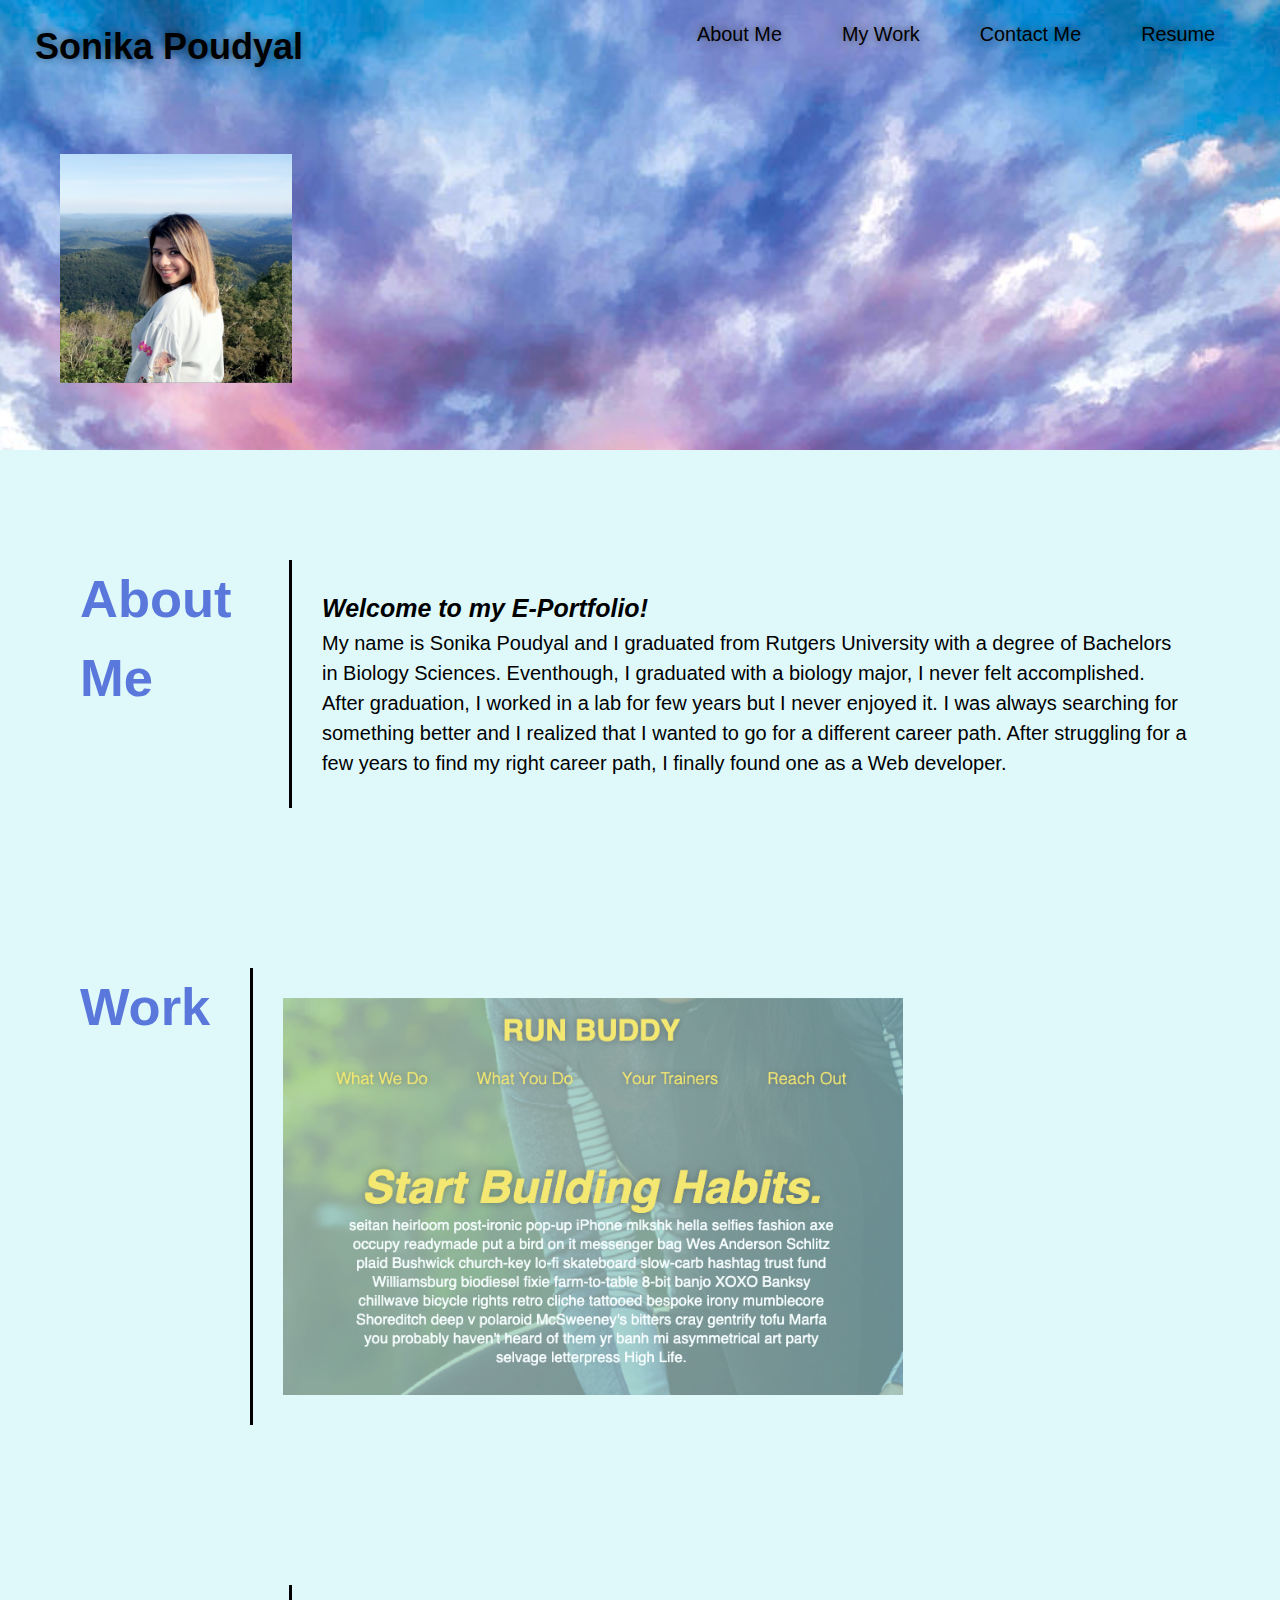
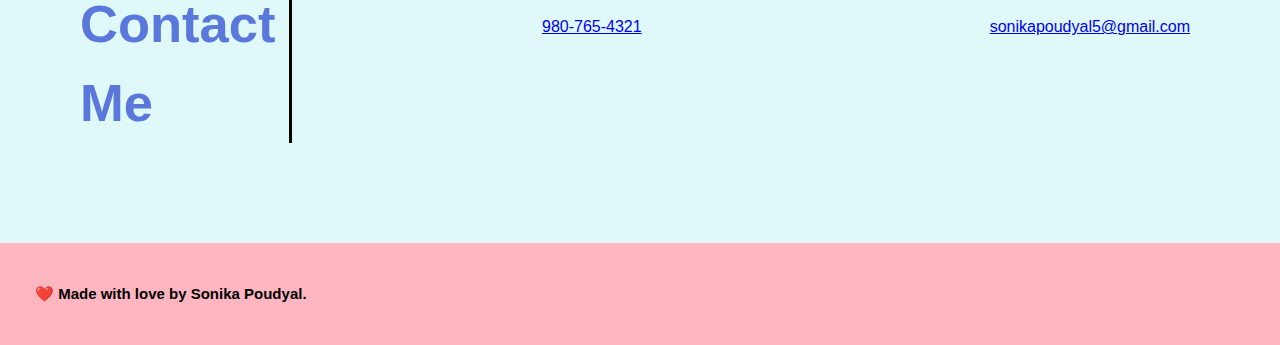
==== index.html @ d4c3c1fa "added flexbox to contact me section" ====
<!DOCTYPE html>
<html lang="en-us">

<head>
    <meta charset="UTF-8">
    <meta http-equiv="X-UA-Compatible" content="IE=edge">
    <meta name="viewport" content="width=device-width, initial-scale=1.0">
    <title>Sonika's Portfolio</title>
    <!--Linking CSS-->
    <link rel="stylesheet" type="text/css" href="./assets/css/style.css" />
</head>

<body>
    <!--navigation-->
    <header>
        <h1>
            <a href="index.html">Sonika Poudyal</a>
        </h1>
        <nav>
            <!--Unordered list element-->
            <ul>
                <!--List item element-->
                <li>
                    <!--Anchor element-->
                    <a href="#about-me">About Me</a>
                </li>
                <li>
                    <a href="#my-work"> My Work</a>
                </li>
                <li>
                    <a href="#contact-me ">Contact Me</a>
                </li>
                <li>
                    <a href="./resume.html">Resume</a>
                </li>
            </ul>
        </nav>
    </header>

    <!--Hero section-->
    <section class="hero">
        <div class="picture">
            <img src="./assets/images/profile.png" alt="picture of me" />
        </div>
    </section>

    <!--About me section-->
    <section id="about-me" class="me">
        <div class="flex-container">
            <div class="section-title">
                <h2>About Me</h2>
            </div>
            <div class="flex-item">
                <p>
                    Welcome to my E-Portfolio! <br />
                    My name is Sonika Poudyal and I graduated from Rutgers University with a degree of Bachelors in
                    Biology
                    Sciences.
                    Eventhough, I graduated with a biology major, I never felt accomplished.
                    After graduation, I worked in a lab for few years but I never enjoyed it.
                    I was always searching for something better and I realized that I wanted to go for a different
                    career
                    path.
                    After struggling for a few years to find my right career path, I finally found one as a Web
                    developer.
                </p>
            </div>
        </div>
    </section>

    <!--Work section-->
    <section id="my-work" class="me">
        <div class="flex-container">
            <div class="section-title">
                <h2>Work</h2>
            </div>
            <div class="flex-item">
                <a href="https://sonipoud.github.io/run-buddy/"><img src="./assets/images/run-buddy.png"
                        alt="project-1-runbuddy"></a>
            </div>
    </section>

    <!--Contact me section-->
    <section id="contact-me" class="me">
        <div class="flex-container">
            <div class="section-title">
                <h2>Contact Me</h2>
            </div>
            <div class="flex-item">
                <div class="ref">
                    <a href="tel:980-765-4321">980-765-4321
                    <a href="mailto:sonikapoudyal5@gmail.com">sonikapoudyal5@gmail.com</a>
                </div>
            </div>
        </div>

    </section>

    <!-- footer -->
    <footer>
        <h2>❤️ Made with love by Sonika Poudyal.</h2>
    </footer>
</body>

</html>
---- assets/css/style.css ----
/* Styling starts here */
* {
    box-sizing: border-box;
    padding: 0;
    margin: 0;
}

body {
    font-family: Arial, Helvetica, sans-serif;
    background-color: #dff9fb;
    line-height: 1.5;
}

/* Header section style starts */
header {
    padding: 20px 35px;
    font-family: 'Franklin Gothic Medium', 'Arial Narrow', Arial, sans-serif;
    background-color: #ffb6c1;
    color: fff8dc;
    display: flex;
    justify-content: space-between;
    flex-wrap: wrap;
    position: -webkit-sticky;
    position: sticky;
    top: 0;
    background-image: url("../images/background-img.jpg");
    background-size: cover;
    background-position: center; 
    background-attachment: fixed;
    background-position: 80%;
    z-index: 9999;
}

header h1 {
    font-weight: bold;
    font-size: 36px;
    color: #000000;
    margin: 0;
    text-shadow: 0 0 10px rgba(0, 0, 0, 0.5);
}

header a {
    color: #000000;
    text-decoration: none;
}

header nav {
    margin: 7 px 0;
}

header nav ul {
    display: flex;
    flex-wrap: wrap;
    justify-content: space-between;
    align-items: center;
    list-style: none;
}

header nav ul li a {
  margin: 10px 15px;
  padding: 10px 15px;
  font-weight: lighter;
  font-size: 1.55vw;
  text-shadow: 0 0 10px rgba(0, 0, 0, 0.5);
}

header nav ul li a:hover {
    background:#ffe4c4;
    color: #f00;
    border-radius: 15px;
    text-shadow: none;
}
/* Header section style ends */

/* Hero section style starts */
section {
    padding: 60px;
  }

  .hero {
    background-image: url("../images/background-img.jpg");
    background-size: cover;
    background-position: center;
    display: flex;
    justify-content: center;
    flex-wrap: wrap;
    align-items: flex-start;
    background-attachment: fixed;
    background-position: 80%;
  }

  .picture {
      width: 100%;
      margin: auto;
      flex: 1;
      text-shadow: 0 0 10px rgba(0, 0, 0, 0.5);
  }

  .picture img {
      width: 20%;
  }

/* Sections starts */
.me {
    display: flex;
    justify-content: space-between;
    flex-wrap: wrap;
    width: auto;
    margin: 50px auto;
    padding-bottom: 50px;
}

.flex-container {
    display: flex;
    flex-wrap: wrap;
    flex-direction: row;
  }

.section-title h2 {
    text-align: left;
}

.section-title {
    font-size: 35px;  
    text-align: right;
    color: #5a78db;
    padding-left: 20px;
    width: 20%;
    flex-wrap: wrap;
    border-right: 3px solid #000000;
}   

.flex-item {
    width: 80%;
}

.flex-item p {
    color: #000000;
    font-size: 20px;
    text-align: left;
    margin: 30px;
}

.flex-item p::first-line { 
    font-weight: bold;
    font-size: 25px;
    font-style: italic;
} 

.flex-item img {
    display: flex;
    flex-direction: row;
    background-size: cover;
    background-position: relative;
    margin: 30px;
    opacity: 0.7;
    width: 80%;
    justify-content: space-between;
}

.flex-item img:hover {
    opacity: 1;
}

.ref {
    display: flex;
    flex-direction: row;
    justify-content: space-between;
    text-align: left;
}

.ref a {
    margin: 30px;
    width: auto;
    padding-left: 220px;
} 

.ref:hover {
    background-color: #ffb6c1;
    border-radius: 15px;
}


/* Footer section style starts */
footer {
    padding: 40px 35px;
    background: #ffb6c1;
    width: 100%;
    display: flex;
    justify-content: space-between;
    flex-wrap: wrap;
}

footer h2 {
    font-size: 15px;
    margin: 0;
    color: #000000;
}

footer a {
    color: #000000;
}

footer div {
    line-height: 1.5;
    text-align: right;
}
/* Footer section style ends */
/*Media query for laptops and smaller screens*/
@media screen and (max-width: 980px){
    header {
    padding-bottom: 0;
    justify-content: center;
    position: relative;
    }

    header h1 {
        width: 100%;
        text-align: center;
    }

    header nav ul {
        margin-top: 20px;
        width: 100%;
        justify-content: center;
    }
    
    header nav ul li a {
        font-size: 20px;
    }

    .picture {
        width: 100%;
    }

    .flex-item img {
        width: 30%;
    }

    .section-title {
        width: 80%;
    }

    /* Media query for tablets and smaller screens */
    @media screen and (max-width: 768px) {
     /* this will be applied on any screen bwtween 768px and 575px */   
      section {
         padding: 30px 15px; 
      }  
    }

    /* Media query for mobile phone and smaller screens */
    @media screen and (max-width: 575px) {
        .section-title {
            width: 95%;
        }      
    }
}
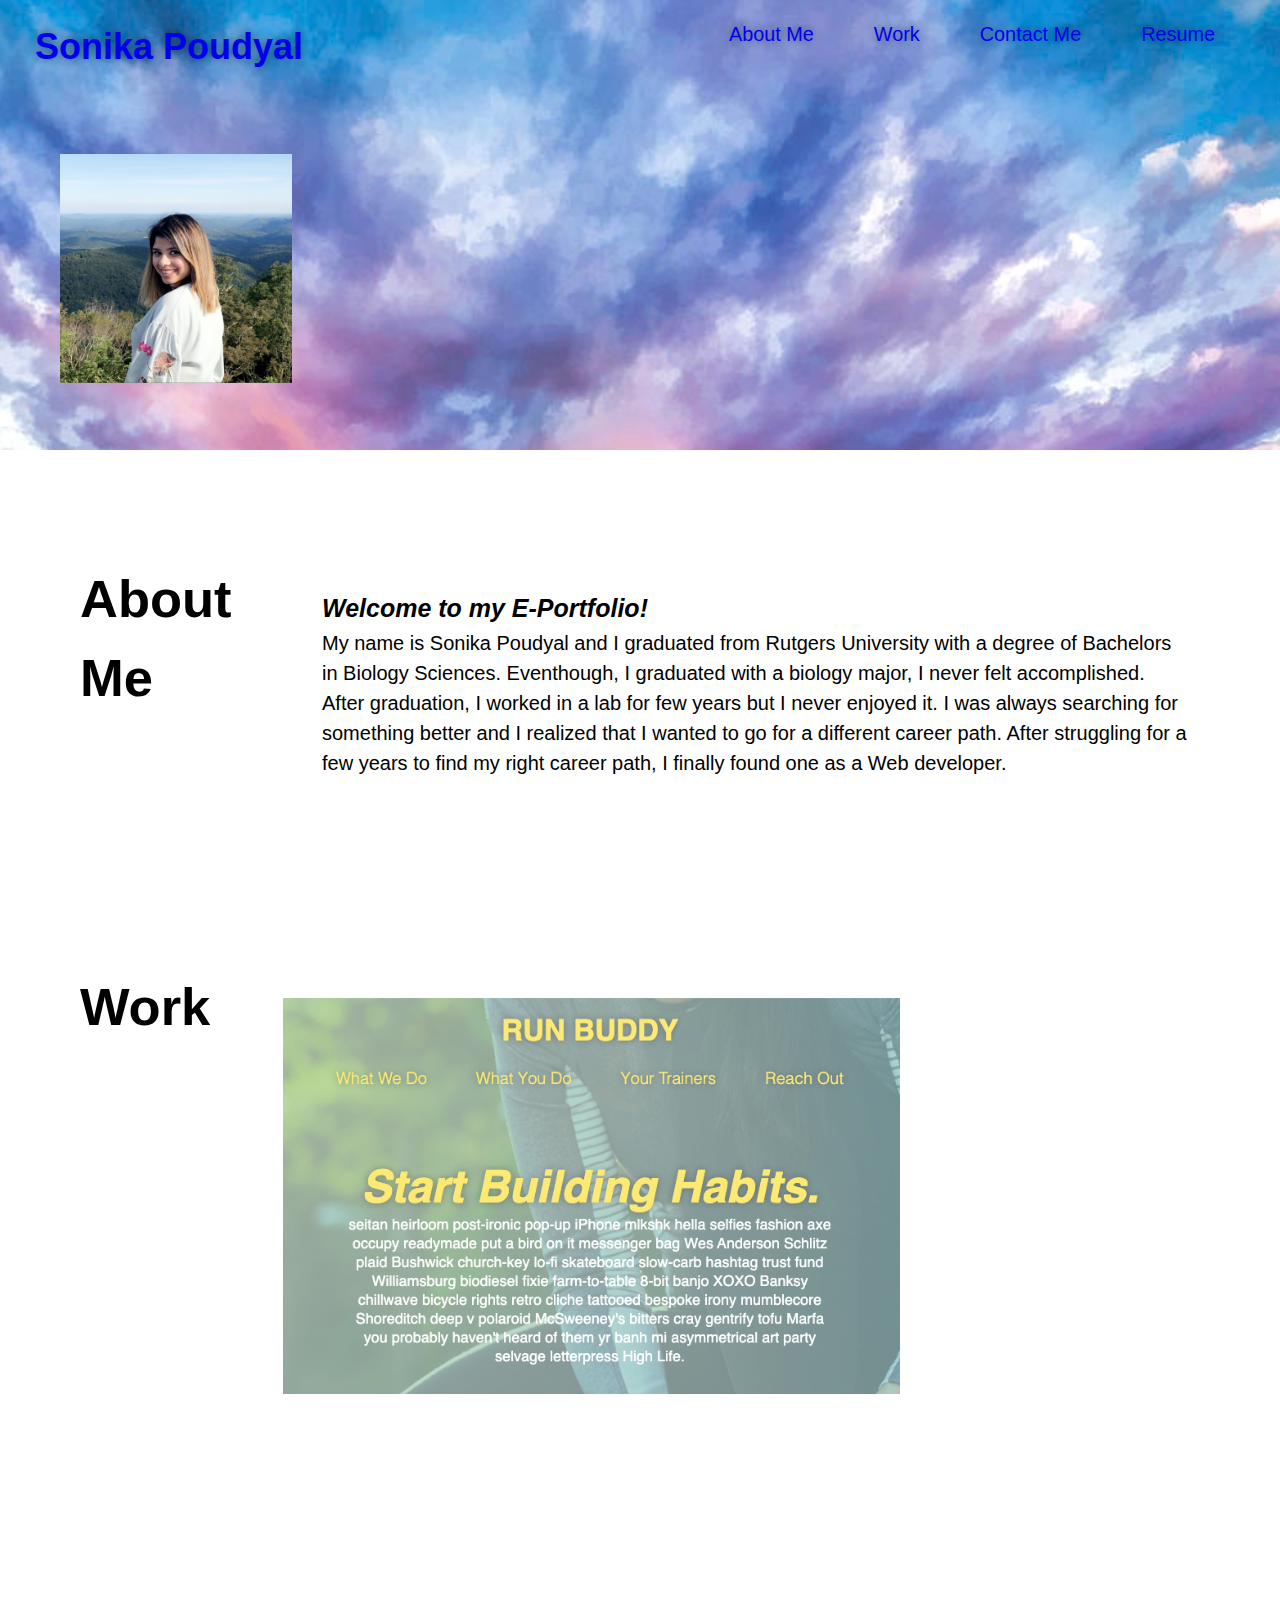
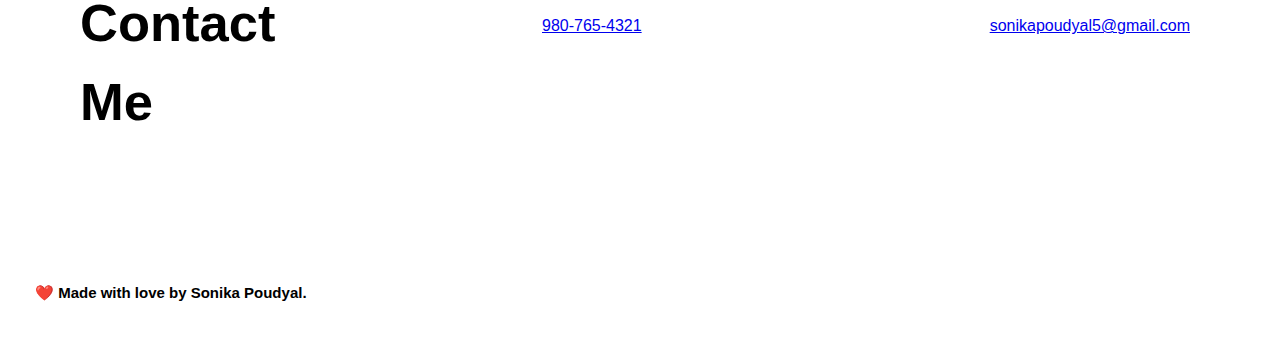
==== commit 26321f44: "added roots of the colors" ====
--- a/index.html
+++ b/index.html
@@ -25,7 +25,7 @@
                     <a href="#about-me">About Me</a>
                 </li>
                 <li>
-                    <a href="#my-work"> My Work</a>
+                    <a href="#work">Work</a>
                 </li>
                 <li>
                     <a href="#contact-me ">Contact Me</a>
--- a/assets/css/style.css
+++ b/assets/css/style.css
@@ -1,4 +1,13 @@
 /* Styling starts here */
+:root {
+    --primary-color:#dff9fb;
+    --secondary-color:#ffb6c1;
+    --tertiary-color:#000000;
+    --quaternary-color:#ffe4c4;
+    --quinary-color:-#f00;
+    --senary-color:  #5a78db;
+}
+
 * {
     box-sizing: border-box;
     padding: 0;
@@ -7,7 +16,7 @@
 
 body {
     font-family: Arial, Helvetica, sans-serif;
-    background-color: #dff9fb;
+    background-color: --primary-color;
     line-height: 1.5;
 }
 
@@ -15,7 +24,7 @@
 header {
     padding: 20px 35px;
     font-family: 'Franklin Gothic Medium', 'Arial Narrow', Arial, sans-serif;
-    background-color: #ffb6c1;
+    background-color: --secondary-color;
     color: fff8dc;
     display: flex;
     justify-content: space-between;
@@ -34,13 +43,13 @@
 header h1 {
     font-weight: bold;
     font-size: 36px;
-    color: #000000;
+    color: --tertiary-color;
     margin: 0;
     text-shadow: 0 0 10px rgba(0, 0, 0, 0.5);
 }
 
 header a {
-    color: #000000;
+    color: --tertiary-color;
     text-decoration: none;
 }
 
@@ -65,8 +74,8 @@
 }
 
 header nav ul li a:hover {
-    background:#ffe4c4;
-    color: #f00;
+    background:--quaternary-color;
+    color:--quinary-color;
     border-radius: 15px;
     text-shadow: none;
 }
@@ -123,11 +132,11 @@
 .section-title {
     font-size: 35px;  
     text-align: right;
-    color: #5a78db;
+    color:  --senary-color;
     padding-left: 20px;
     width: 20%;
     flex-wrap: wrap;
-    border-right: 3px solid #000000;
+    border-right: 3px solid --tertiary-color;
 }   
 
 .flex-item {
@@ -135,7 +144,7 @@
 }
 
 .flex-item p {
-    color: #000000;
+    color: --tertiary-color;
     font-size: 20px;
     text-align: left;
     margin: 30px;
@@ -176,7 +185,7 @@
 } 
 
 .ref:hover {
-    background-color: #ffb6c1;
+    background-color: --secondary-color;
     border-radius: 15px;
 }
 
@@ -184,7 +193,7 @@
 /* Footer section style starts */
 footer {
     padding: 40px 35px;
-    background: #ffb6c1;
+    background: --secondary-color;
     width: 100%;
     display: flex;
     justify-content: space-between;
@@ -194,11 +203,11 @@
 footer h2 {
     font-size: 15px;
     margin: 0;
-    color: #000000;
+    color: --tertiary-color;
 }
 
 footer a {
-    color: #000000;
+    color: --tertiary-color;
 }
 
 footer div {
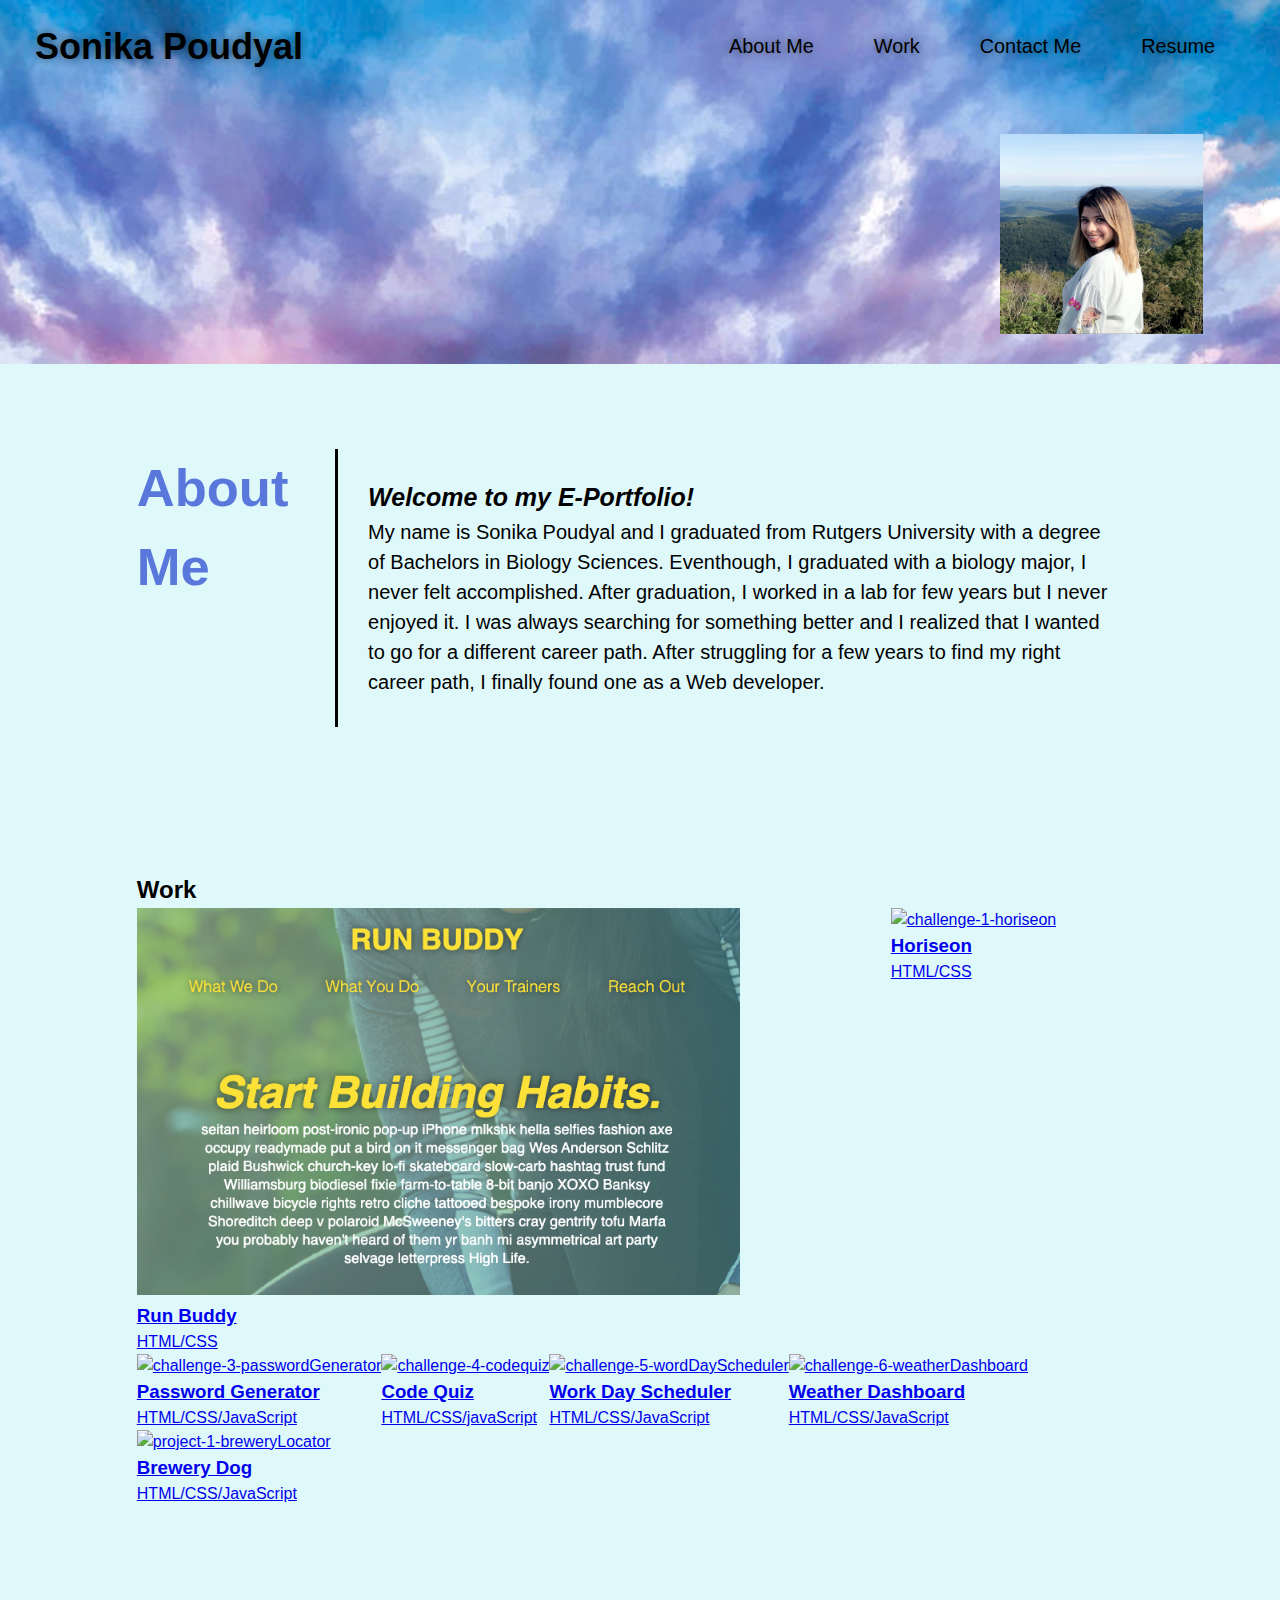
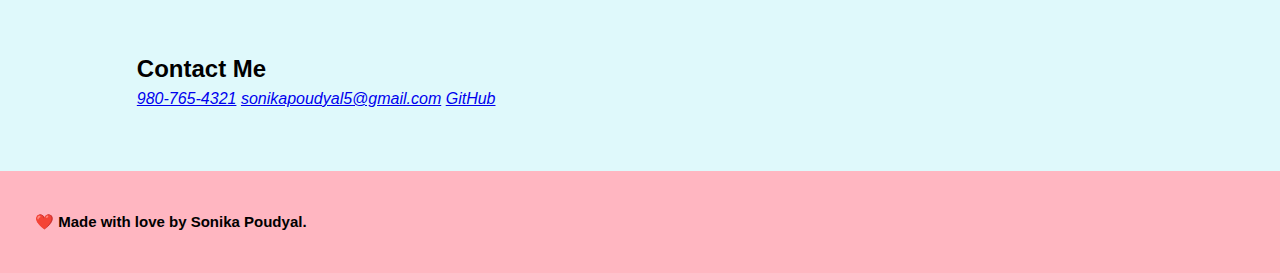
==== commit 5db096cd: "added more projects and challenges to the work section" ====
--- a/index.html
+++ b/index.html
@@ -44,9 +44,10 @@
         </div>
     </section>
 
-    <!--About me section-->
-    <section id="about-me" class="me">
-        <div class="flex-container">
+
+    <main class="page-wrapper">
+        <!--About me section-->
+        <section id="about-me" class="me">
             <div class="section-title">
                 <h2>About Me</h2>
             </div>
@@ -65,36 +66,82 @@
                     developer.
                 </p>
             </div>
-        </div>
-    </section>
+        </section>
 
-    <!--Work section-->
-    <section id="my-work" class="me">
-        <div class="flex-container">
-            <div class="section-title">
-                <h2>Work</h2>
+        <!--Work section-->
+        <section id="work" class="me">
+            <h2>Work</h2>
+            <div class="flex-container">
+                <a href="https://sonipoud.github.io/run-buddy/"><img src="./assets/images/run-buddy.png" alt="runbuddy"
+                        class="flex-item run-buddy">
+                    <div>
+                        <h3>Run Buddy</h3>
+                        <span>HTML/CSS</span>
+                    </div>
+                </a>
+
+                <a href="https://sonipoud.github.io/mahamandir/"><img src="" alt="challenge-1-horiseon"
+                        class="flex-item horiseon">
+                    <div>
+                        <h3>Horiseon</h3>
+                        <span>HTML/CSS</span>
+                    </div>
+                </a>
+
+                <a href="https://sonipoud.github.io/crashgen/"><img src="" alt="challenge-3-passwordGenerator"
+                        class="flex-item password-generator">
+                    <div>
+                        <h3>Password Generator</h3>
+                        <span>HTML/CSS/JavaScript</span>
+                    </div>
+                </a>
+
+                <a href="https://sonipoud.github.io/QAMPLY/"><img src="" alt="challenge-4-codequiz"
+                        class="flex-item code-quiz">
+                    <div>
+                        <h3> Code Quiz</h3>
+                        <span>HTML/CSS/javaScript</span>
+                    </div>
+                </a>
+
+                <a href="https://sonipoud.github.io/leafcal/"><img src="" alt="challenge-5-wordDayScheduler"
+                        class="flex-item work-day-scheduler">
+                    <div>
+                        <h3>Work Day Scheduler</h3>
+                        <span>HTML/CSS/JavaScript</span>
+                    </div>
+                </a>
+
+                <a href="https://sonipoud.github.io/blazerer/"><img src="" alt="challenge-6-weatherDashboard"
+                        class="flex-item weather-dashboard">
+                    <div>
+                        <h3> Weather Dashboard</h3>
+                        <span>HTML/CSS/JavaScript</span>
+                    </div>
+                </a>
+
+                <a href="https://jconnro.github.io/brewery-dog/"><img src="" alt="project-1-breweryLocator"
+                        class="flex-item brewery-dog">
+                    <div>
+                        <h3>Brewery Dog</h3>
+                        <span>HTML/CSS/JavaScript</span>
+                    </div>
+                </a>
             </div>
-            <div class="flex-item">
-                <a href="https://sonipoud.github.io/run-buddy/"><img src="./assets/images/run-buddy.png"
-                        alt="project-1-runbuddy"></a>
+        </section>
+
+        <!--Contact me section-->
+        <section id="contact-me" class="contact-me">
+            <h2>Contact Me</h2>
+            <div>
+                <address>
+                    <a href="tel:980-765-4321">980-765-4321</a>
+                    <a href="mailto:sonikapoudyal5@gmail.com">sonikapoudyal5@gmail.com</a>
+                    <a href="https://github.com/sonipoud">GitHub</a>
+                </address>
             </div>
-    </section>
-
-    <!--Contact me section-->
-    <section id="contact-me" class="me">
-        <div class="flex-container">
-            <div class="section-title">
-                <h2>Contact Me</h2>
-            </div>
-            <div class="flex-item">
-                <div class="ref">
-                    <a href="tel:980-765-4321">980-765-4321
-                    <a href="mailto:sonikapoudyal5@gmail.com">sonikapoudyal5@gmail.com</a>
-                </div>
-            </div>
-        </div>
-
-    </section>
+        </section>
+    </main>
 
     <!-- footer -->
     <footer>
--- a/assets/css/style.css
+++ b/assets/css/style.css
@@ -1,22 +1,22 @@
 /* Styling starts here */
+* {
+    box-sizing: border-box;
+    padding: 0;
+    margin: 0;
+}
+
 :root {
     --primary-color:#dff9fb;
     --secondary-color:#ffb6c1;
     --tertiary-color:#000000;
     --quaternary-color:#ffe4c4;
-    --quinary-color:-#f00;
-    --senary-color:  #5a78db;
-}
-
-* {
-    box-sizing: border-box;
-    padding: 0;
-    margin: 0;
+    --quinary-color:#f00;
+    --senary-color: #5a78db;
 }
 
 body {
     font-family: Arial, Helvetica, sans-serif;
-    background-color: --primary-color;
+    background-color: var(--primary-color);
     line-height: 1.5;
 }
 
@@ -24,13 +24,12 @@
 header {
     padding: 20px 35px;
     font-family: 'Franklin Gothic Medium', 'Arial Narrow', Arial, sans-serif;
-    background-color: --secondary-color;
-    color: fff8dc;
-    display: flex;
-    justify-content: space-between;
-    flex-wrap: wrap;
-    position: -webkit-sticky;
-    position: sticky;
+    background-color: var(--secondary-color);
+    display: flex;
+    flex-direction: row;
+    justify-content: space-between;
+    flex-wrap: wrap;
+    align-items: center;
     top: 0;
     background-image: url("../images/background-img.jpg");
     background-size: cover;
@@ -43,13 +42,13 @@
 header h1 {
     font-weight: bold;
     font-size: 36px;
-    color: --tertiary-color;
+    color: var(--tertiary-color);
     margin: 0;
     text-shadow: 0 0 10px rgba(0, 0, 0, 0.5);
 }
 
 header a {
-    color: --tertiary-color;
+    color: var(--tertiary-color);
     text-decoration: none;
 }
 
@@ -74,8 +73,8 @@
 }
 
 header nav ul li a:hover {
-    background:--quaternary-color;
-    color:--quinary-color;
+    background:var(--quaternary-color);
+    color:var(--quinary-color);
     border-radius: 15px;
     text-shadow: none;
 }
@@ -90,33 +89,47 @@
     background-image: url("../images/background-img.jpg");
     background-size: cover;
     background-position: center;
-    display: flex;
-    justify-content: center;
-    flex-wrap: wrap;
-    align-items: flex-start;
+    min-height: 30vh;
+    display: flex;
+    justify-content: flex-end;
+    align-items: flex-end;
+    text-align: right;
     background-attachment: fixed;
     background-position: 80%;
+    padding: 2% 6%;
+  }
+
+  .hero div {
+      flex: 0 0 90%;
   }
 
   .picture {
       width: 100%;
-      margin: auto;
+      margin: 0;
       flex: 1;
+      line-height: 1.2;
       text-shadow: 0 0 10px rgba(0, 0, 0, 0.5);
+      display: inline;
   }
 
   .picture img {
       width: 20%;
   }
 
+  .page-wrapper {
+    max-width: 88%;
+    margin-left: auto;
+    margin-right: auto;
+  }
+
 /* Sections starts */
 .me {
     display: flex;
     justify-content: space-between;
     flex-wrap: wrap;
-    width: auto;
-    margin: 50px auto;
-    padding-bottom: 50px;
+    flex-direction: row;
+    margin: 25px 0;
+    align-items: stretch;
 }
 
 .flex-container {
@@ -132,11 +145,11 @@
 .section-title {
     font-size: 35px;  
     text-align: right;
-    color:  --senary-color;
-    padding-left: 20px;
+    color:  var(--senary-color);
+    padding-right: 80px;
     width: 20%;
     flex-wrap: wrap;
-    border-right: 3px solid --tertiary-color;
+    border-right: 3px solid var(--tertiary-color);
 }   
 
 .flex-item {
@@ -144,7 +157,7 @@
 }
 
 .flex-item p {
-    color: --tertiary-color;
+    color: var(--tertiary-color);
     font-size: 20px;
     text-align: left;
     margin: 30px;
@@ -181,11 +194,11 @@
 .ref a {
     margin: 30px;
     width: auto;
-    padding-left: 220px;
+    padding-left: 130px; 
 } 
 
 .ref:hover {
-    background-color: --secondary-color;
+    background-color: var(--secondary-color);
     border-radius: 15px;
 }
 
@@ -193,7 +206,7 @@
 /* Footer section style starts */
 footer {
     padding: 40px 35px;
-    background: --secondary-color;
+    background: var(--secondary-color);
     width: 100%;
     display: flex;
     justify-content: space-between;
@@ -203,11 +216,11 @@
 footer h2 {
     font-size: 15px;
     margin: 0;
-    color: --tertiary-color;
+    color: var(--tertiary-color);
 }
 
 footer a {
-    color: --tertiary-color;
+    color: var(--tertiary-color);
 }
 
 footer div {
@@ -242,13 +255,21 @@
         width: 100%;
     }
 
-    .flex-item img {
+    .picture img {
         width: 30%;
     }
 
-    .section-title {
-        width: 80%;
-    }
+     .section-title {
+        width: 30%;
+        border-right: 3px solid var(--tertiary-color);
+        padding-right: 80px;
+    }
+
+    .ref a {
+        margin: 30px;
+        width: auto;
+    }
+ 
 
     /* Media query for tablets and smaller screens */
     @media screen and (max-width: 768px) {
@@ -256,12 +277,23 @@
       section {
          padding: 30px 15px; 
       }  
+
+      .ref a {
+        margin: 5px;
+        width: auto;
+    }
+
     }
 
     /* Media query for mobile phone and smaller screens */
     @media screen and (max-width: 575px) {
         .section-title {
             width: 95%;
-        }      
-    }
-}
+        }  
+        
+        .ref a {
+            margin: 0px;
+            width: auto;
+        }
+    }
+}
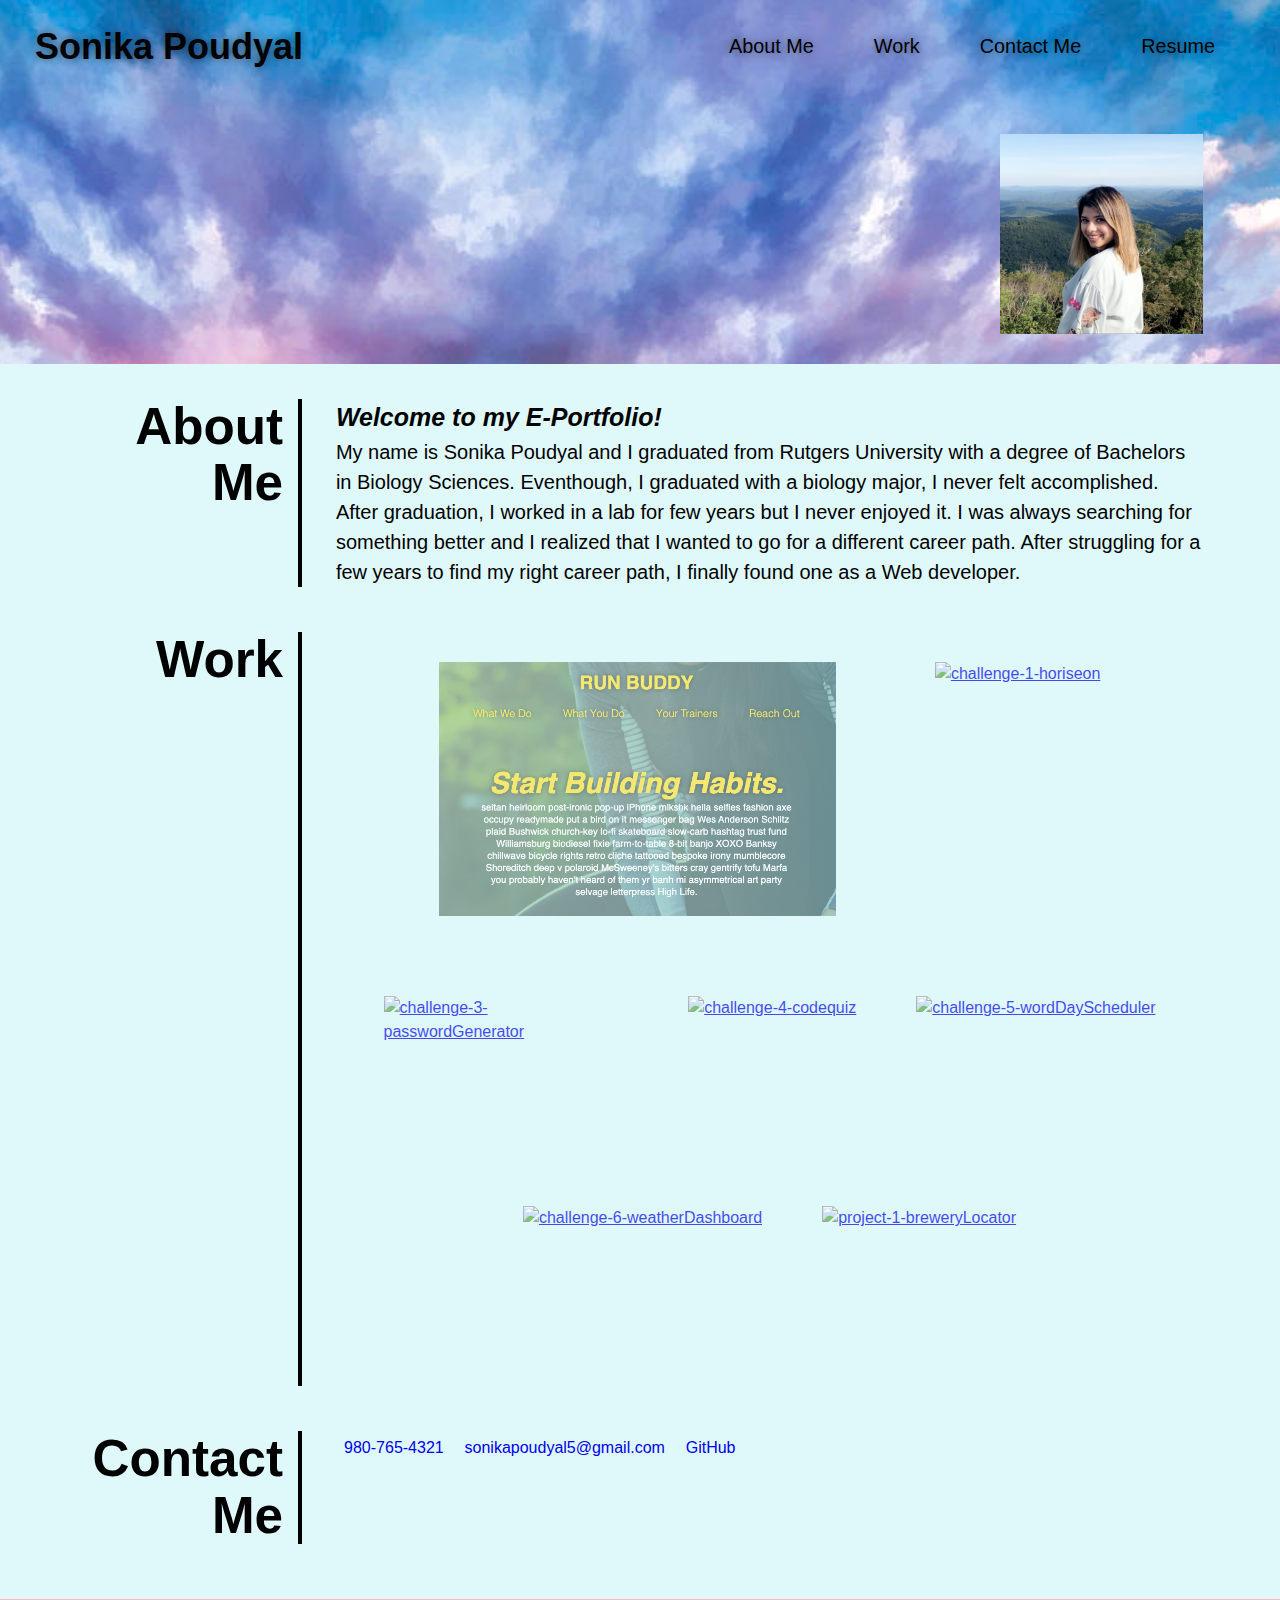
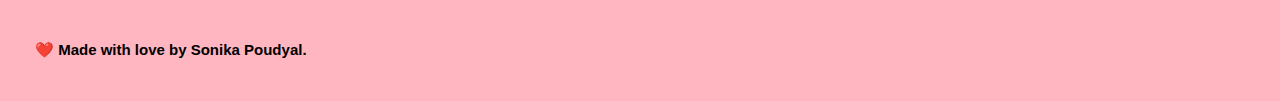
==== commit f27cb6e5: "fixed some css components" ====
--- a/index.html
+++ b/index.html
@@ -48,10 +48,8 @@
     <main class="page-wrapper">
         <!--About me section-->
         <section id="about-me" class="me">
-            <div class="section-title">
-                <h2>About Me</h2>
-            </div>
-            <div class="flex-item">
+            <h2>About Me</h2>
+            <div>
                 <p>
                     Welcome to my E-Portfolio! <br />
                     My name is Sonika Poudyal and I graduated from Rutgers University with a degree of Bachelors in
@@ -73,65 +71,30 @@
             <h2>Work</h2>
             <div class="flex-container">
                 <a href="https://sonipoud.github.io/run-buddy/"><img src="./assets/images/run-buddy.png" alt="runbuddy"
-                        class="flex-item run-buddy">
-                    <div>
-                        <h3>Run Buddy</h3>
-                        <span>HTML/CSS</span>
-                    </div>
-                </a>
+                        class="flex-item"></a>
 
                 <a href="https://sonipoud.github.io/mahamandir/"><img src="" alt="challenge-1-horiseon"
-                        class="flex-item horiseon">
-                    <div>
-                        <h3>Horiseon</h3>
-                        <span>HTML/CSS</span>
-                    </div>
-                </a>
+                        class="flex-item"></a>
 
                 <a href="https://sonipoud.github.io/crashgen/"><img src="" alt="challenge-3-passwordGenerator"
-                        class="flex-item password-generator">
-                    <div>
-                        <h3>Password Generator</h3>
-                        <span>HTML/CSS/JavaScript</span>
-                    </div>
-                </a>
+                        class="flex-item"></a>
 
                 <a href="https://sonipoud.github.io/QAMPLY/"><img src="" alt="challenge-4-codequiz"
-                        class="flex-item code-quiz">
-                    <div>
-                        <h3> Code Quiz</h3>
-                        <span>HTML/CSS/javaScript</span>
-                    </div>
-                </a>
+                        class="flex-item"></a>
 
                 <a href="https://sonipoud.github.io/leafcal/"><img src="" alt="challenge-5-wordDayScheduler"
-                        class="flex-item work-day-scheduler">
-                    <div>
-                        <h3>Work Day Scheduler</h3>
-                        <span>HTML/CSS/JavaScript</span>
-                    </div>
-                </a>
+                        class="flex-item"></a>
 
                 <a href="https://sonipoud.github.io/blazerer/"><img src="" alt="challenge-6-weatherDashboard"
-                        class="flex-item weather-dashboard">
-                    <div>
-                        <h3> Weather Dashboard</h3>
-                        <span>HTML/CSS/JavaScript</span>
-                    </div>
-                </a>
+                        class="flex-item"></a>
 
                 <a href="https://jconnro.github.io/brewery-dog/"><img src="" alt="project-1-breweryLocator"
-                        class="flex-item brewery-dog">
-                    <div>
-                        <h3>Brewery Dog</h3>
-                        <span>HTML/CSS/JavaScript</span>
-                    </div>
-                </a>
+                        class="flex-item"></a>
             </div>
         </section>
 
         <!--Contact me section-->
-        <section id="contact-me" class="contact-me">
+        <section id="contact-me" class="me">
             <h2>Contact Me</h2>
             <div>
                 <address>
--- a/assets/css/style.css
+++ b/assets/css/style.css
@@ -85,7 +85,7 @@
     padding: 60px;
   }
 
-  .hero {
+.hero {
     background-image: url("../images/background-img.jpg");
     background-size: cover;
     background-position: center;
@@ -99,30 +99,35 @@
     padding: 2% 6%;
   }
 
-  .hero div {
-      flex: 0 0 90%;
-  }
-
-  .picture {
-      width: 100%;
-      margin: 0;
-      flex: 1;
-      line-height: 1.2;
-      text-shadow: 0 0 10px rgba(0, 0, 0, 0.5);
-      display: inline;
-  }
-
-  .picture img {
-      width: 20%;
-  }
-
-  .page-wrapper {
+.hero div {
+    flex: 0 0 90%;
+  }
+
+.picture {
+    width: 100%;
+    margin: 0;
+    flex: 1;
+    line-height: 1.2;
+    text-shadow: 0 0 10px rgba(0, 0, 0, 0.5);
+    display: inline;
+  }
+
+.picture img {
+    width: 20%;
+  }
+
+.page-wrapper {
     max-width: 88%;
     margin-left: auto;
     margin-right: auto;
   }
 
 /* Sections starts */
+main {
+    margin-top: 20px;
+    margin-bottom: 45px;
+  }
+
 .me {
     display: flex;
     justify-content: space-between;
@@ -130,6 +135,20 @@
     flex-direction: row;
     margin: 25px 0;
     align-items: stretch;
+    padding: 10px 0;
+}
+
+.me > h2 {
+    flex: 0 0 20%;
+    text-align: right;
+    padding-right: 15px;
+    border-right: 4px solid var(--tertiary-color);
+    font-size: 4vw;
+    line-height: 1.1;
+}
+
+.me > div {
+    flex: 0 0 77%;
 }
 
 .flex-container {
@@ -138,38 +157,46 @@
     flex-direction: row;
   }
 
-.section-title h2 {
-    text-align: left;
-}
-
-.section-title {
-    font-size: 35px;  
-    text-align: right;
-    color:  var(--senary-color);
-    padding-right: 80px;
-    width: 20%;
-    flex-wrap: wrap;
-    border-right: 3px solid var(--tertiary-color);
-}   
-
 .flex-item {
-    width: 80%;
-}
-
-.flex-item p {
+    min-height: 150px;
+    max-height: 300px;
+    display: flex;
+    align-items: flex-end;
+    padding: 0 0 20px 0;
+    margin: 0.5em;
+    text-decoration: none;
+    background-size: 100%;
+}
+
+.flex-item div {
+    padding: 8px 10px;
+}
+
+.flex-item h3 {
+    font-size: 1.6 rem;
+}
+
+p {
     color: var(--tertiary-color);
     font-size: 20px;
     text-align: left;
-    margin: 30px;
-}
-
-.flex-item p::first-line { 
+    margin-bottom: 20px;
+    margin: 0;
+}
+
+p::first-line { 
     font-weight: bold;
     font-size: 25px;
     font-style: italic;
 } 
 
-.flex-item img {
+.flex-container{
+    display: flex;
+    flex-wrap: wrap;
+    justify-content: center;
+}
+
+.flex-container img {
     display: flex;
     flex-direction: row;
     background-size: cover;
@@ -180,28 +207,24 @@
     justify-content: space-between;
 }
 
-.flex-item img:hover {
+.flex-container img:hover {
     opacity: 1;
 }
 
-.ref {
-    display: flex;
-    flex-direction: row;
-    justify-content: space-between;
-    text-align: left;
-}
-
-.ref a {
-    margin: 30px;
-    width: auto;
-    padding-left: 130px; 
-} 
-
-.ref:hover {
-    background-color: var(--secondary-color);
-    border-radius: 15px;
-}
-
+address a {
+    padding: 5px;
+    text-decoration: none;
+    font-size: 1.3 rem;
+    font-style: normal;
+    margin: 0 0.2rem 0.1rem;
+    display: inline-block;
+    align-items: center;
+    height: 100%;
+}
+
+.contact-me a:hover {
+    background-size: 100% 80%;
+}
 
 /* Footer section style starts */
 footer {
@@ -259,29 +282,12 @@
         width: 30%;
     }
 
-     .section-title {
-        width: 30%;
-        border-right: 3px solid var(--tertiary-color);
-        padding-right: 80px;
-    }
-
-    .ref a {
-        margin: 30px;
-        width: auto;
-    }
- 
-
     /* Media query for tablets and smaller screens */
     @media screen and (max-width: 768px) {
      /* this will be applied on any screen bwtween 768px and 575px */   
       section {
          padding: 30px 15px; 
-      }  
-
-      .ref a {
-        margin: 5px;
-        width: auto;
-    }
+      } 
 
     }
 
@@ -290,10 +296,5 @@
         .section-title {
             width: 95%;
         }  
-        
-        .ref a {
-            margin: 0px;
-            width: auto;
-        }
-    }
-}
+    }
+}
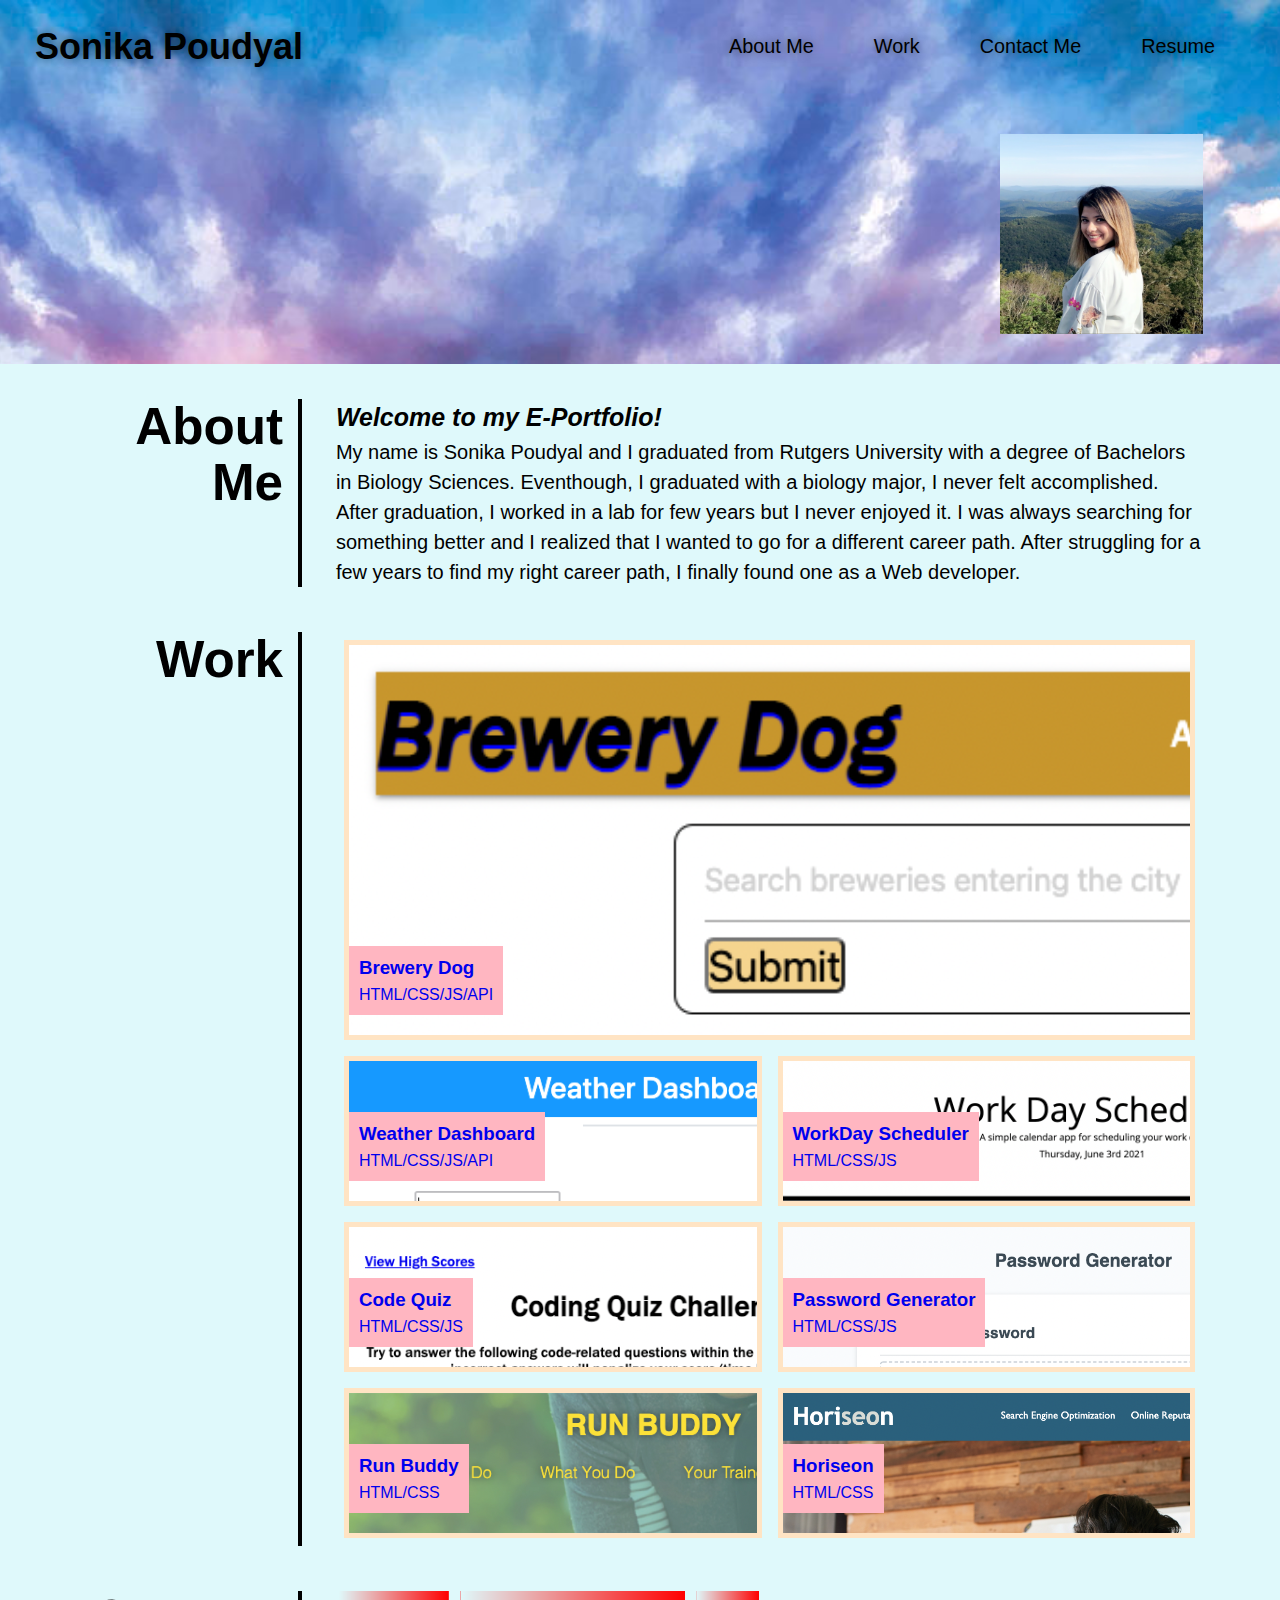
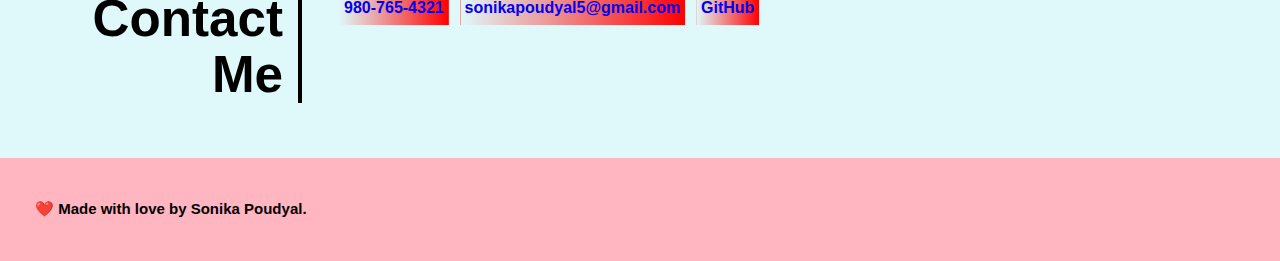
==== commit c6e2246d: "added images and fixed css properties for the work section" ====
--- a/index.html
+++ b/index.html
@@ -70,26 +70,54 @@
         <section id="work" class="me">
             <h2>Work</h2>
             <div class="flex-container">
-                <a href="https://sonipoud.github.io/run-buddy/"><img src="./assets/images/run-buddy.png" alt="runbuddy"
-                        class="flex-item"></a>
+                <a href="https://jconnro.github.io/brewery-dog/" class="flex-item brewery-dog">
+                    <div>
+                        <h3>Brewery Dog</h3>
+                        <span>HTML/CSS/JS/API</span>
+                    </div>
+                </a>
 
-                <a href="https://sonipoud.github.io/mahamandir/"><img src="" alt="challenge-1-horiseon"
-                        class="flex-item"></a>
+                <a href="https://sonipoud.github.io/blazerer/" class="flex-item weatherDashboard">
+                    <div>
+                        <h3>Weather Dashboard</h3>
+                        <span>HTML/CSS/JS/API</span>
+                    </div>
+                </a>
 
-                <a href="https://sonipoud.github.io/crashgen/"><img src="" alt="challenge-3-passwordGenerator"
-                        class="flex-item"></a>
+                <a href="https://sonipoud.github.io/leafcal/" class="flex-item workday-scheduler">
+                    <div>
+                        <h3>WorkDay Scheduler</h3>
+                        <span>HTML/CSS/JS</span>
+                    </div>
+                </a>
 
-                <a href="https://sonipoud.github.io/QAMPLY/"><img src="" alt="challenge-4-codequiz"
-                        class="flex-item"></a>
+                <a href="https://sonipoud.github.io/QAMPLY/" class="flex-item codequiz">
+                    <div>
+                        <h3>Code Quiz</h3>
+                        <span>HTML/CSS/JS</span>
+                    </div>
+                </a>
 
-                <a href="https://sonipoud.github.io/leafcal/"><img src="" alt="challenge-5-wordDayScheduler"
-                        class="flex-item"></a>
+                <a href="https://sonipoud.github.io/crashgen/" class="flex-item password-generator">
+                    <div>
+                        <h3>Password Generator</h3>
+                        <span>HTML/CSS/JS</span>
+                    </div>
+                </a>
 
-                <a href="https://sonipoud.github.io/blazerer/"><img src="" alt="challenge-6-weatherDashboard"
-                        class="flex-item"></a>
+                <a href="https://sonipoud.github.io/run-buddy/" class="flex-item run-buddy">
+                    <div>
+                        <h3>Run Buddy</h3>
+                        <span>HTML/CSS</span>
+                    </div>
+                </a>
 
-                <a href="https://jconnro.github.io/brewery-dog/"><img src="" alt="project-1-breweryLocator"
-                        class="flex-item"></a>
+                <a href="https://sonipoud.github.io/mahamandir/" class="flex-item horiseon">
+                    <div>
+                        <h3>Horiseon</h3>
+                        <span>HTML/CSS</span>
+                    </div>
+                </a>
             </div>
         </section>
 
@@ -98,9 +126,11 @@
             <h2>Contact Me</h2>
             <div>
                 <address>
-                    <a href="tel:980-765-4321">980-765-4321</a>
-                    <a href="mailto:sonikapoudyal5@gmail.com">sonikapoudyal5@gmail.com</a>
-                    <a href="https://github.com/sonipoud">GitHub</a>
+                    <div class="contact-me">
+                        <a href="tel:980-765-4321">980-765-4321</a>
+                        <a href="mailto:sonikapoudyal5@gmail.com">sonikapoudyal5@gmail.com</a>
+                        <a href="https://github.com/sonipoud">GitHub</a>
+                    </div>
                 </address>
             </div>
         </section>
--- a/assets/css/style.css
+++ b/assets/css/style.css
@@ -151,24 +151,27 @@
     flex: 0 0 77%;
 }
 
-.flex-container {
-    display: flex;
-    flex-wrap: wrap;
-    flex-direction: row;
-  }
-
 .flex-item {
+    border: 5px solid var(--quaternary-color);
     min-height: 150px;
-    max-height: 300px;
+    max-height: 150px;
     display: flex;
     align-items: flex-end;
     padding: 0 0 20px 0;
     margin: 0.5em;
     text-decoration: none;
-    background-size: 100%;
+    flex-basis: calc(50% - 1em);
+    background-blend-mode: soft-light;
+    background-size: 150%;
+}
+
+.flex-item:first-child {
+    min-height: 400px;
+    flex-basis: 100%;
 }
 
 .flex-item div {
+    background-color: var(--secondary-color);
     padding: 8px 10px;
 }
 
@@ -211,11 +214,15 @@
     opacity: 1;
 }
 
-address a {
+.contact-me a {
     padding: 5px;
     text-decoration: none;
     font-size: 1.3 rem;
     font-style: normal;
+    font-weight: bold;
+    background-image: linear-gradient(270deg, var(--quinary-color) 0%, var(--primary-color) 100%);
+    background-size: 100% 0.2em;
+    background-position: bottom;
     margin: 0 0.2rem 0.1rem;
     display: inline-block;
     align-items: center;
@@ -224,8 +231,36 @@
 
 .contact-me a:hover {
     background-size: 100% 80%;
-}
-
+    color: var(--tertiary-color);
+}
+
+.brewery-dog {
+    background-image: url(../images/brewery-dog.png);
+}
+ 
+.weatherDashboard {
+    background-image: url(../images/weather-dashboard.png);
+}
+
+.workday-scheduler {
+    background-image: url(../images/workday-scheduler.png);
+}
+
+.codequiz {
+    background-image: url(../images/code-quiz.png);
+}
+
+.password-generator {
+    background-image: url(../images/password-generator.png);
+}
+
+.run-buddy {
+    background-image: url(../images/run-buddy.png);
+}
+
+.horiseon {
+    background-image: url(../images/horiseon.png);
+}
 /* Footer section style starts */
 footer {
     padding: 40px 35px;
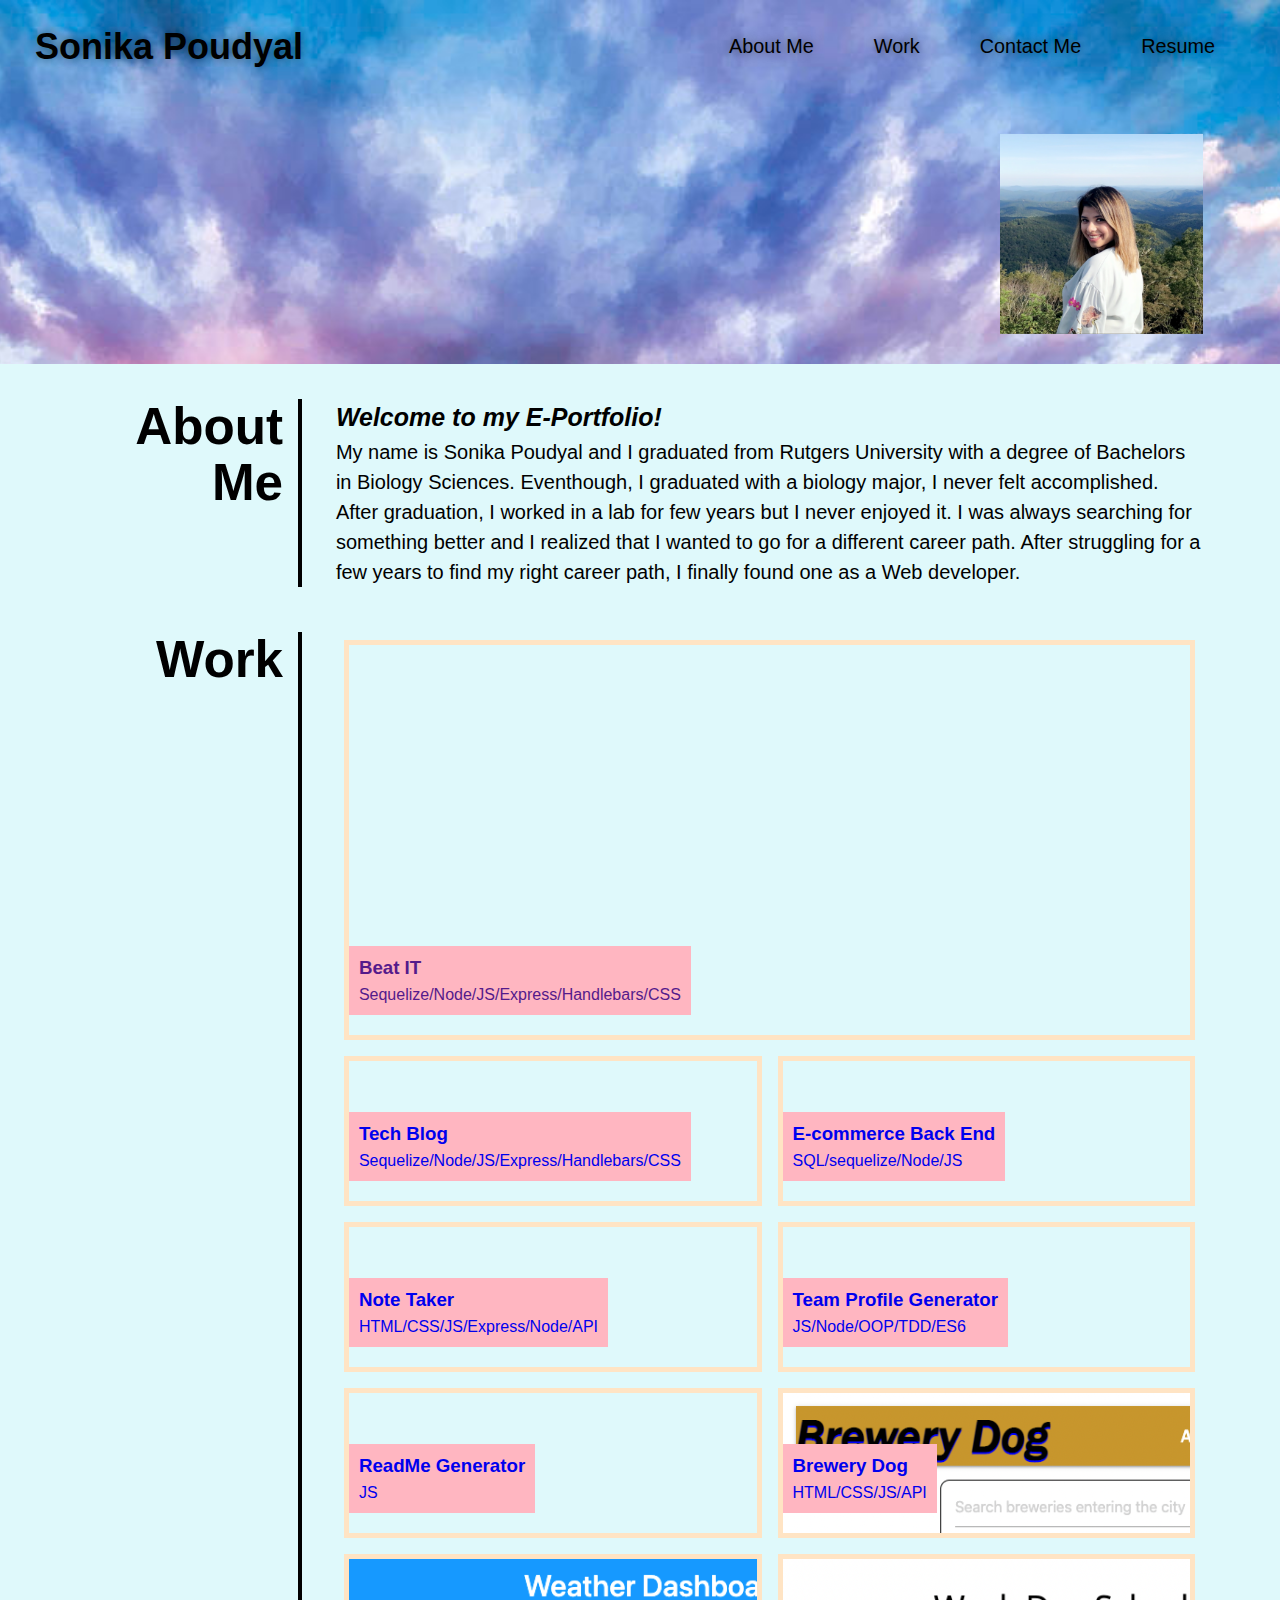
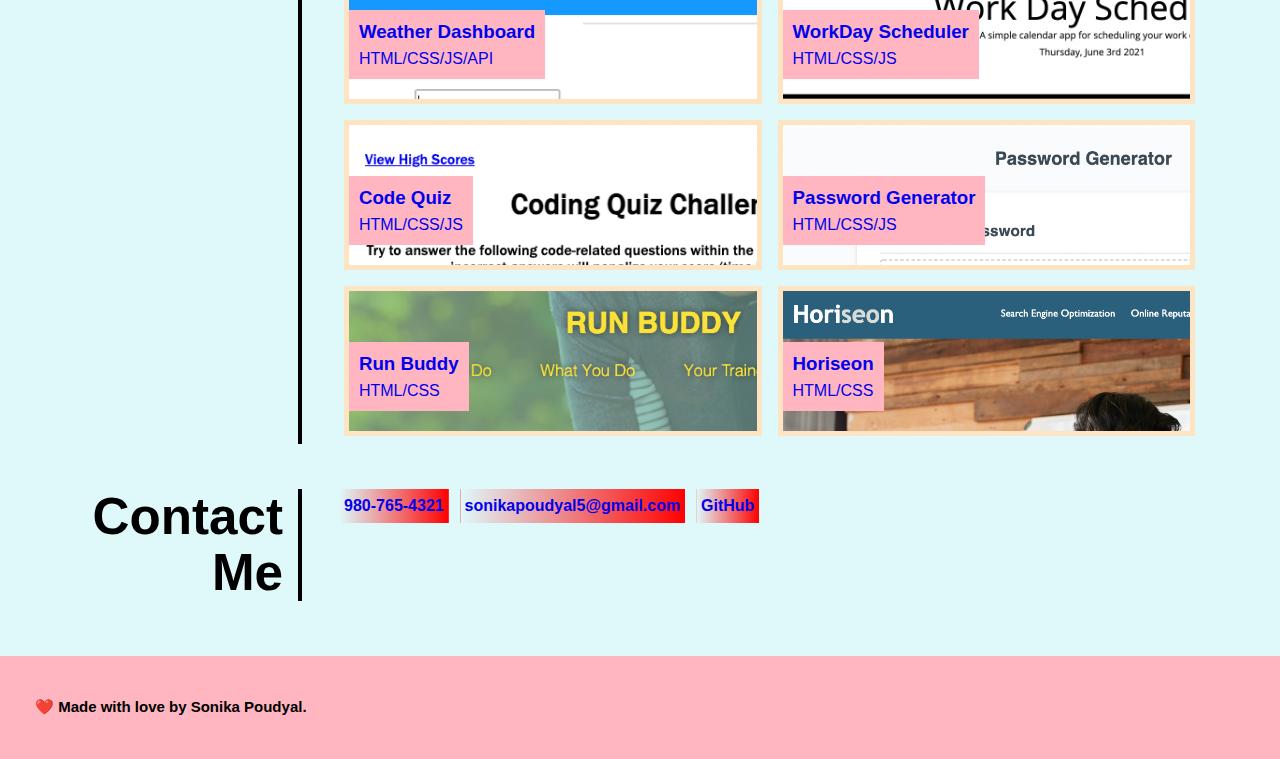
==== commit 48f12426: "added the projects" ====
--- a/index.html
+++ b/index.html
@@ -49,7 +49,7 @@
         <!--About me section-->
         <section id="about-me" class="me">
             <h2>About Me</h2>
-            <div>
+            <div class="para">
                 <p>
                     Welcome to my E-Portfolio! <br />
                     My name is Sonika Poudyal and I graduated from Rutgers University with a degree of Bachelors in
@@ -70,6 +70,48 @@
         <section id="work" class="me">
             <h2>Work</h2>
             <div class="flex-container">
+                <a href="" class="flex-item beat">
+                    <div>
+                        <h3>Beat IT</h3>
+                        <span>Sequelize/Node/JS/Express/Handlebars/CSS</span>
+                    </div>
+                </a>
+
+                <a href="https://techbloggermvc.herokuapp.com/" class="flex-item blog">
+                    <div>
+                        <h3>Tech Blog</h3>
+                        <span>Sequelize/Node/JS/Express/Handlebars/CSS</span>
+                    </div>
+                </a>
+
+                <a href="https://sonipoud.github.io/mercey/" class="flex-item back-end">
+                    <div>
+                        <h3>E-commerce Back End</h3>
+                        <span>SQL/sequelize/Node/JS</span>
+                    </div>
+                </a>
+
+                <a href="https://note-notetaker.herokuapp.com/" class="flex-item note">
+                    <div>
+                        <h3>Note Taker</h3>
+                        <span>HTML/CSS/JS/Express/Node/API</span>
+                    </div>
+                </a>
+
+                <a href="https://sonipoud.github.io/Antisfy/" class="flex-item teamprofile">
+                    <div>
+                        <h3>Team Profile Generator</h3>
+                        <span>JS/Node/OOP/TDD/ES6</span>
+                    </div>
+                </a>
+
+                <a href="https://sonipoud.github.io/genreadmeator/" class="flex-item generator">
+                    <div>
+                        <h3>ReadMe Generator</h3>
+                        <span>JS</span>
+                    </div>
+                </a>
+
                 <a href="https://jconnro.github.io/brewery-dog/" class="flex-item brewery-dog">
                     <div>
                         <h3>Brewery Dog</h3>
--- a/assets/css/style.css
+++ b/assets/css/style.css
@@ -179,7 +179,7 @@
     font-size: 1.6 rem;
 }
 
-p {
+.para p {
     color: var(--tertiary-color);
     font-size: 20px;
     text-align: left;
@@ -187,7 +187,7 @@
     margin: 0;
 }
 
-p::first-line { 
+.para p::first-line { 
     font-weight: bold;
     font-size: 25px;
     font-style: italic;
@@ -234,6 +234,30 @@
     color: var(--tertiary-color);
 }
 
+.beat {
+    background-image: url();
+}
+
+.blog {
+    background-image: url();
+}
+
+.back-end {
+    background-image: url();
+}
+
+.note {
+    background-image: url();
+}
+
+.teamprofile {
+    background-image: url();
+}
+
+.generator {
+    background-image: url();
+}
+
 .brewery-dog {
     background-image: url(../images/brewery-dog.png);
 }
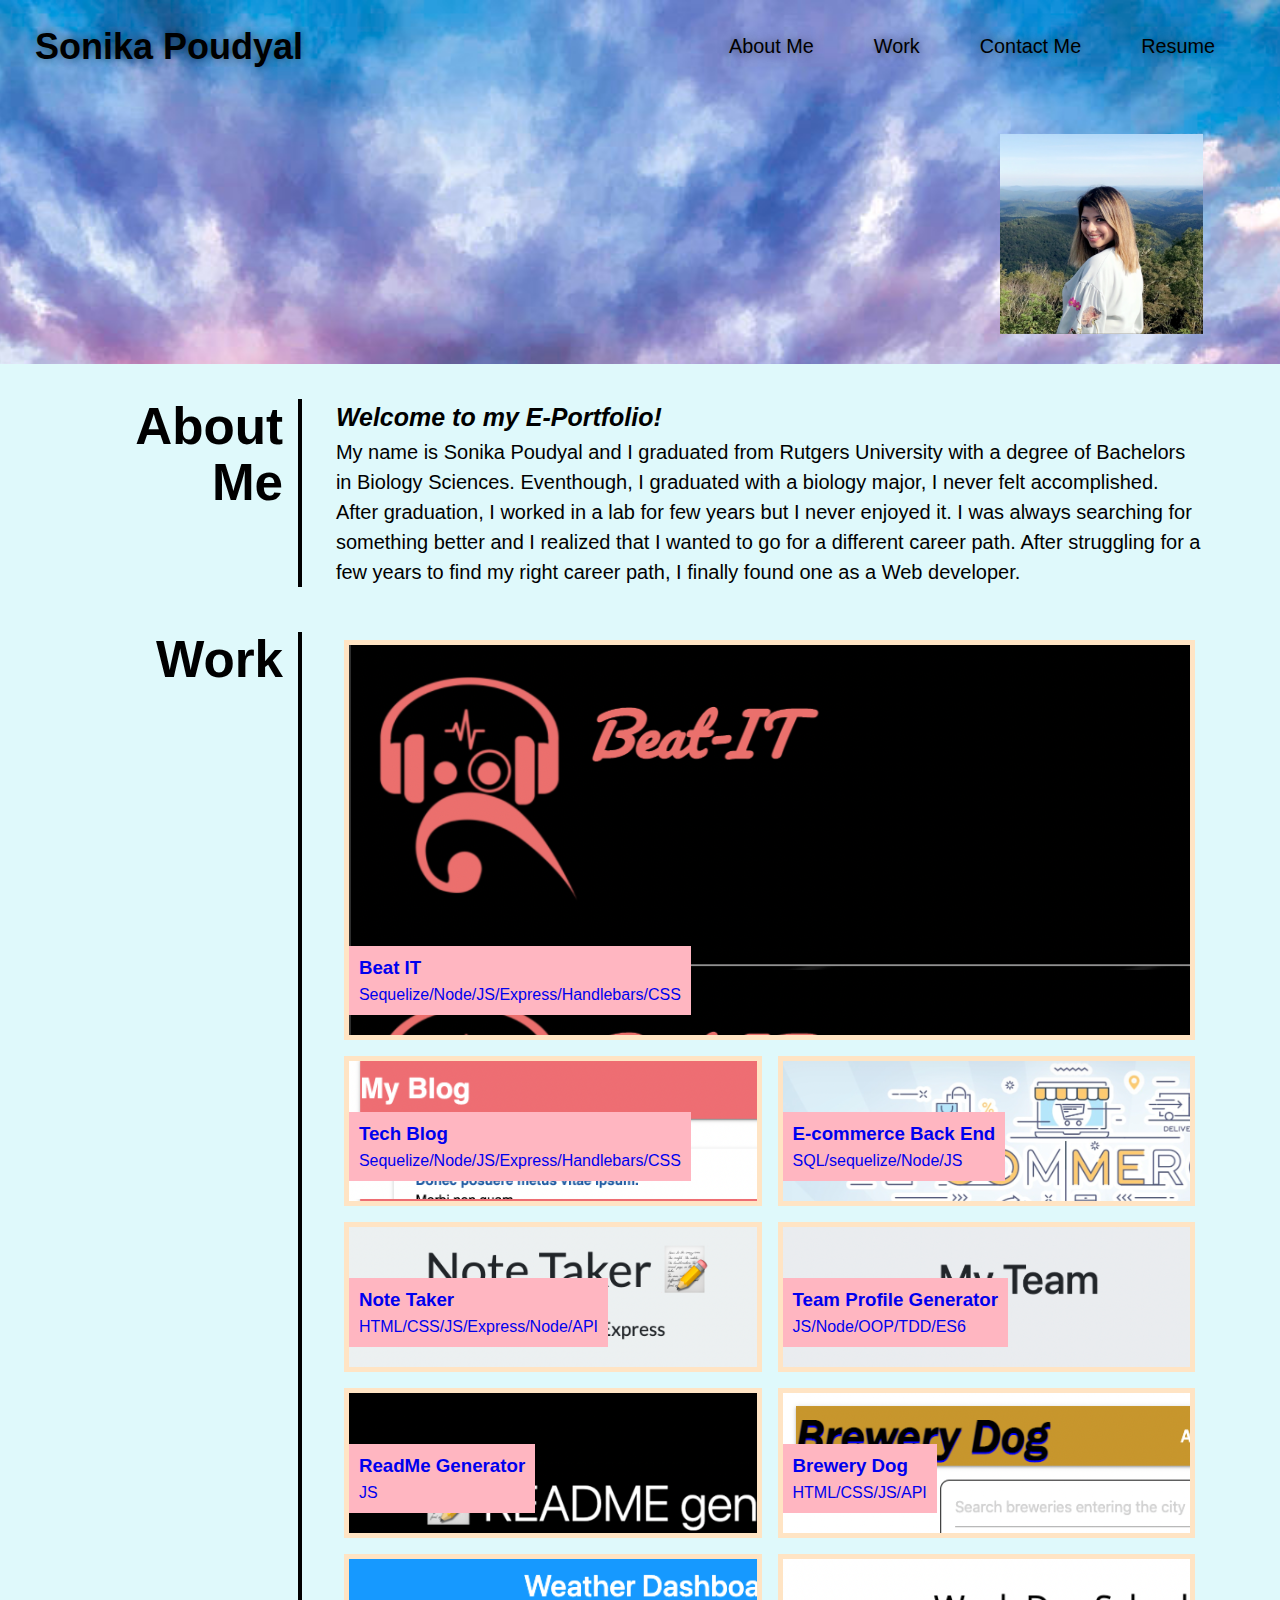
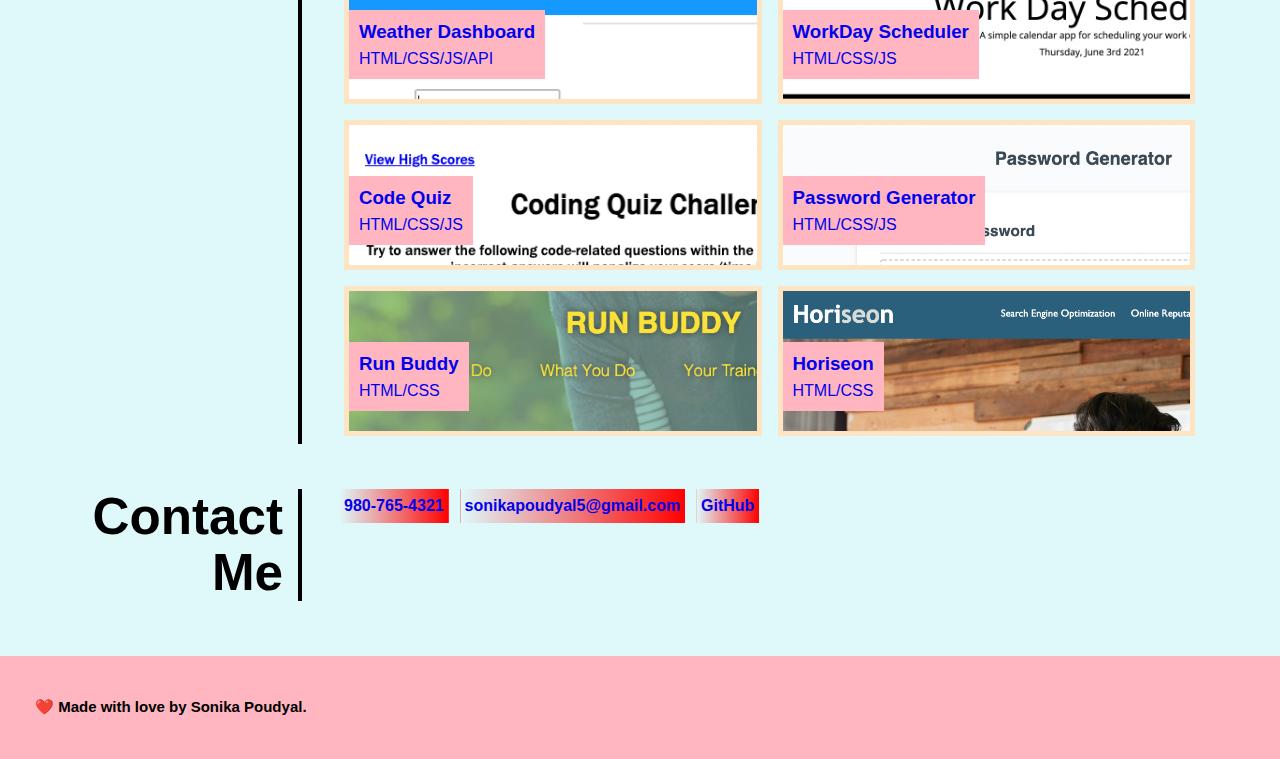
==== commit c90fd657: "added images" ====
--- a/index.html
+++ b/index.html
@@ -70,7 +70,7 @@
         <section id="work" class="me">
             <h2>Work</h2>
             <div class="flex-container">
-                <a href="" class="flex-item beat">
+                <a href="https://beatit-music-app.herokuapp.com/" class="flex-item beat">
                     <div>
                         <h3>Beat IT</h3>
                         <span>Sequelize/Node/JS/Express/Handlebars/CSS</span>
--- a/assets/css/style.css
+++ b/assets/css/style.css
@@ -235,27 +235,27 @@
 }
 
 .beat {
-    background-image: url();
+    background-image: url(../images/BeatIT.png);
 }
 
 .blog {
-    background-image: url();
+    background-image: url(../images/myblog.png);
 }
 
 .back-end {
-    background-image: url();
+    background-image: url(../images/e-commerce.png);
 }
 
 .note {
-    background-image: url();
+    background-image: url(../images/notetaker.png);
 }
 
 .teamprofile {
-    background-image: url();
+    background-image: url(../images/teamprofilegen.png);
 }
 
 .generator {
-    background-image: url();
+    background-image: url(../images/readme.png);
 }
 
 .brewery-dog {
